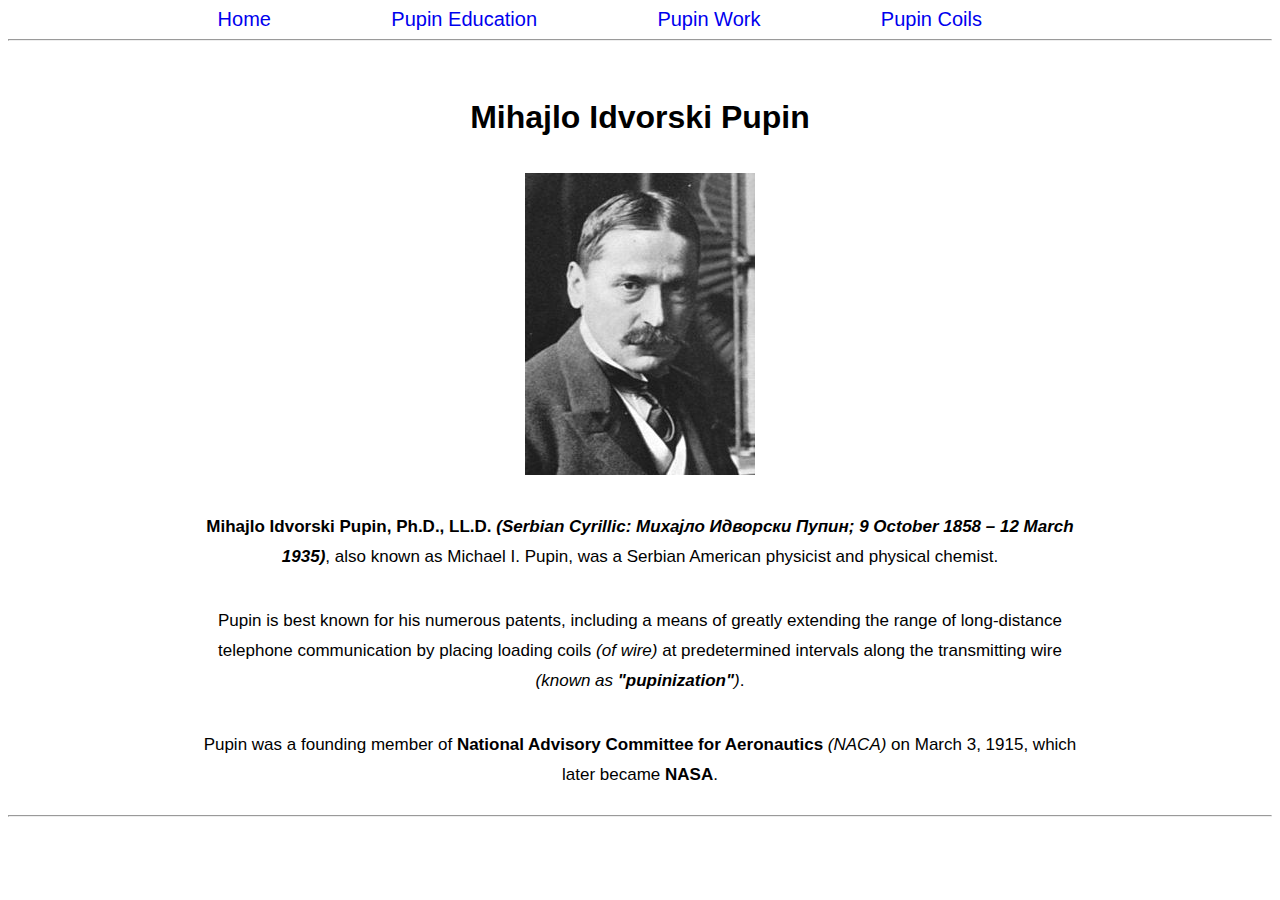
==== index.html @ 1105bfbd "work in progress" ====
<!DOCTYPE html>
<html lang="en">
<head>
    <meta charset="UTF-8">
    <meta name="viewport" content="width=device-width, initial-scale=1.0">
    <meta http-equiv="X-UA-Compatible" content="ie=edge">
    <title>Document</title>
    <link rel="stylesheet" href="./css/index.css">
</head>
<body>
    <ul>
        <li><a href="index.html">Home</a></li>
        <li><a href="./pages/early-life-and-education.html">Pupin Education</a></li>
        <li><a href="./pages/literary-work.html">Pupin Work</a></li>
        <li><a href="./pages/pupin-coils.html">Pupin Coils</a></li>
    </ul>
    <hr>
    <main>
        <h1>Mihajlo Idvorski Pupin</h1>
        <figure>
            <img src="./src/pupin.jpg" alt="Pupin">
        </figure>
        <p>
            <b>Mihajlo Idvorski Pupin, Ph.D., LL.D.</b>
            <i><b>(Serbian Cyrillic: Михајло Идворски Пупин; 9 October 1858 – 12 March 1935)</b></i>, also known as Michael I. Pupin, was a Serbian American physicist and physical chemist. 
        </p>

        <p>
                Pupin is best known for his numerous patents, including a means of greatly extending the range of long-distance telephone communication by placing loading coils
                <i>(of wire) </i>at predetermined intervals along the transmitting wire
                <i>(known as <b>"pupinization"</b>)</i>.

        </p>

        <p>Pupin was a founding member of <b>National Advisory Committee for Aeronautics</b> <i>(NACA)</i> on March 3, 1915, which later became <strong>NASA</strong>.</p>
    </main>

    <hr>
</body>
</html>
---- css/index.css ----
* {
    font-family: sans-serif;
}

main { 
    display: flex;
    justify-content: center;
    align-items: center;
    flex-direction: column;
    text-align: center;
    width: 70%;
    margin: auto;
}

ul {
    list-style: none;
    display: flex;
    width: 70%;
    margin:auto;
}

li {
    margin-right: auto;
}

a {
    font-size: 20px;
    text-decoration: none;
}

a:hover {
    text-decoration: underline;
}

p {
    font-size: 17px;
    line-height: 30px;
}

main h1 {
    margin-top: 50px;
}
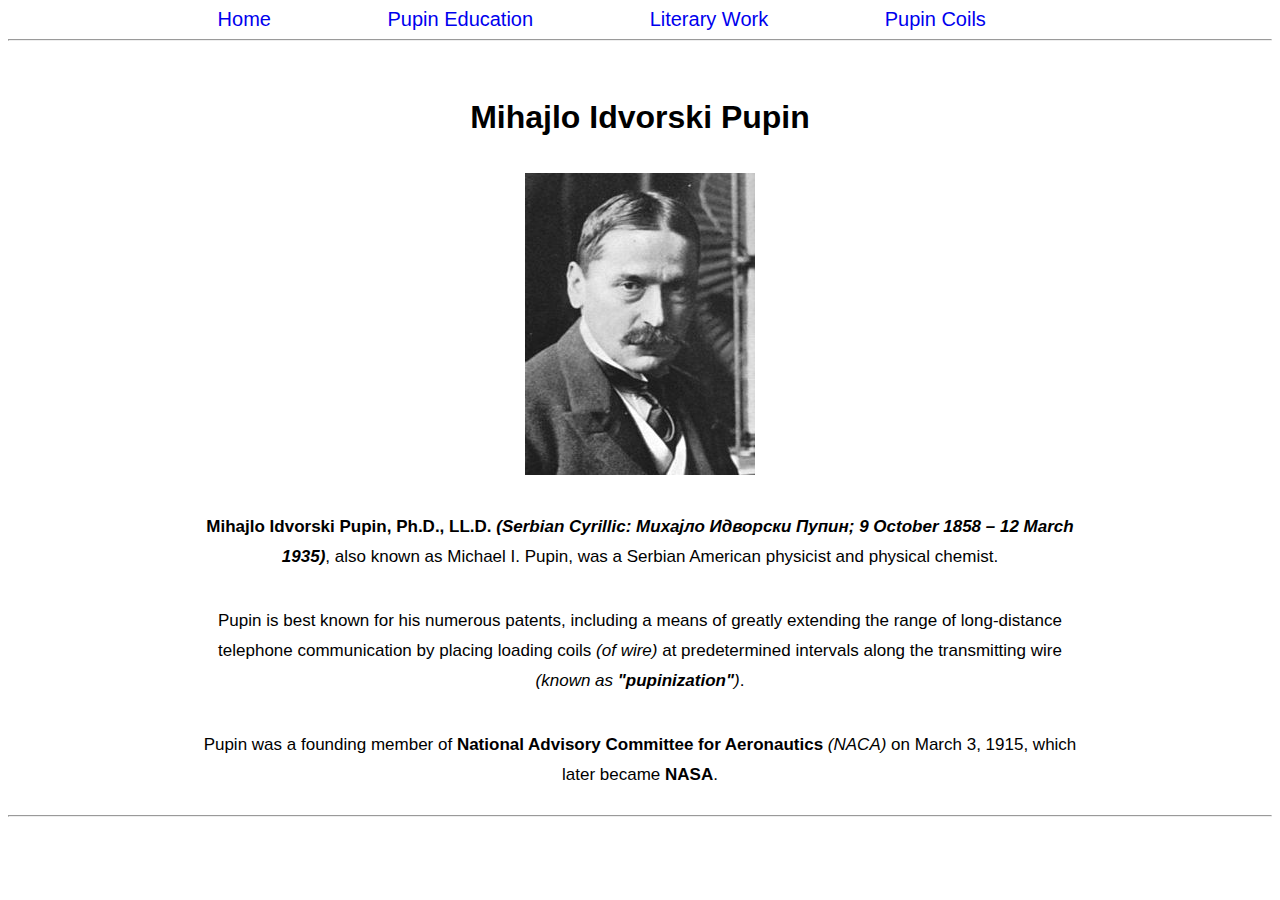
==== commit ceba1a17: "'finish'" ====
--- a/index.html
+++ b/index.html
@@ -4,14 +4,14 @@
     <meta charset="UTF-8">
     <meta name="viewport" content="width=device-width, initial-scale=1.0">
     <meta http-equiv="X-UA-Compatible" content="ie=edge">
-    <title>Document</title>
+    <title>Mihajlo Pupin</title>
     <link rel="stylesheet" href="./css/index.css">
 </head>
 <body>
-    <ul>
+    <ul class="nav">
         <li><a href="index.html">Home</a></li>
         <li><a href="./pages/early-life-and-education.html">Pupin Education</a></li>
-        <li><a href="./pages/literary-work.html">Pupin Work</a></li>
+        <li><a href="./pages/literary-work.html">Literary Work</a></li>
         <li><a href="./pages/pupin-coils.html">Pupin Coils</a></li>
     </ul>
     <hr>
--- a/css/index.css
+++ b/css/index.css
@@ -12,11 +12,12 @@
     margin: auto;
 }
 
-ul {
-    list-style: none;
-    display: flex;
-    width: 70%;
-    margin:auto;
+.header {
+    margin-bottom: 60px;
+}
+
+.header2 {
+    margin-top: 60px;
 }
 
 li {
@@ -39,4 +40,16 @@
 
 main h1 {
     margin-top: 50px;
+}
+
+.nav {
+    list-style: none;
+    display: flex;
+    width: 70%;
+    margin:auto;
+}
+
+.box {
+    text-align: start;
+    line-height: 30px;
 }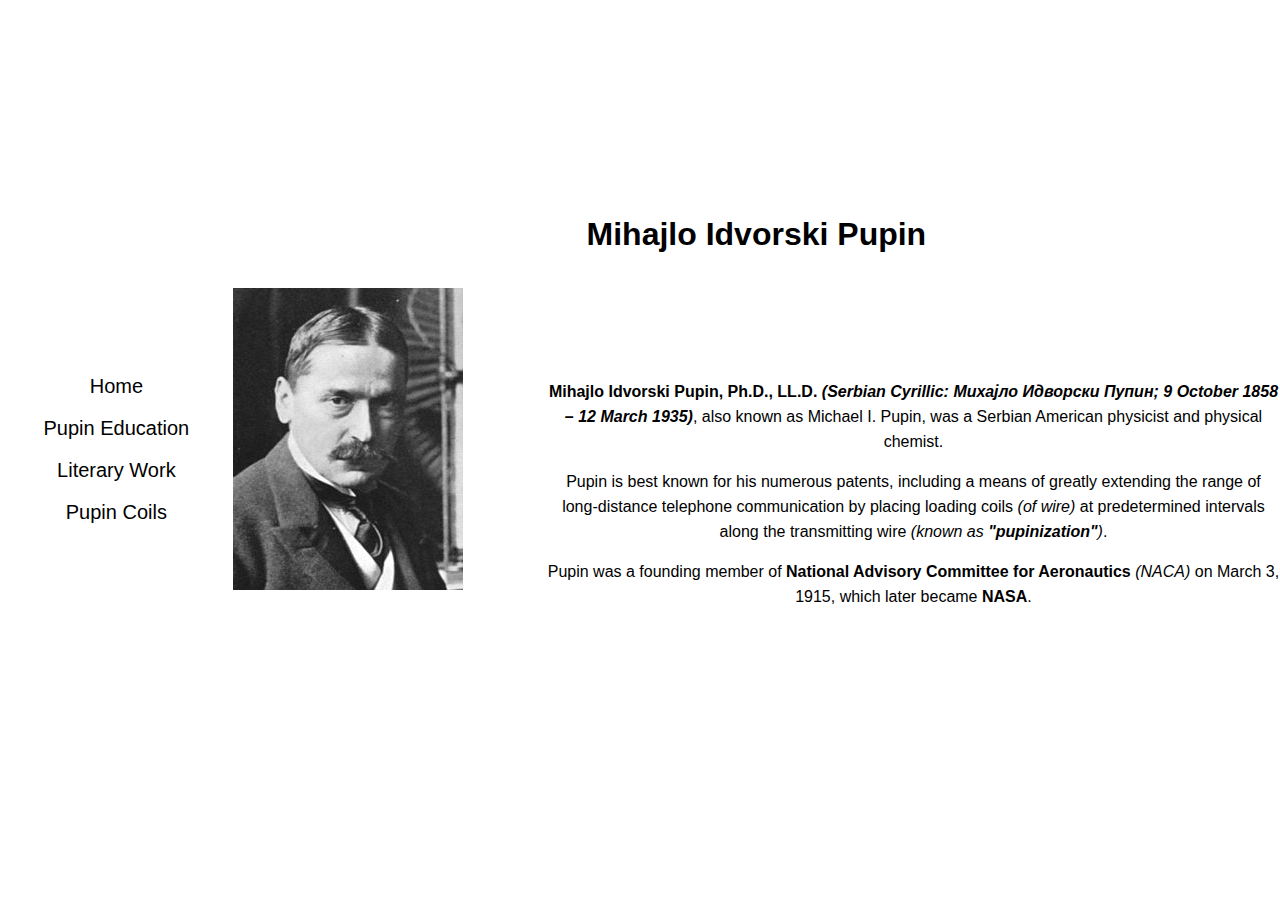
==== commit ef328a11: "ulepsavanje sajta" ====
--- a/index.html
+++ b/index.html
@@ -1,26 +1,35 @@
-<!DOCTYPE html>
+<!doctype html>
 <html lang="en">
 <head>
-    <meta charset="UTF-8">
+	<meta charset="UTF-8">
     <meta name="viewport" content="width=device-width, initial-scale=1.0">
     <meta http-equiv="X-UA-Compatible" content="ie=edge">
-    <title>Mihajlo Pupin</title>
-    <link rel="stylesheet" href="./css/index.css">
+	<title>Mihajlo Pupin</title>
+	<link rel="stylesheet" href="./main.css">
 </head>
+
 <body>
-    <ul class="nav">
-        <li><a href="index.html">Home</a></li>
-        <li><a href="./pages/early-life-and-education.html">Pupin Education</a></li>
-        <li><a href="./pages/literary-work.html">Literary Work</a></li>
-        <li><a href="./pages/pupin-coils.html">Pupin Coils</a></li>
-    </ul>
-    <hr>
-    <main>
-        <h1>Mihajlo Idvorski Pupin</h1>
-        <figure>
-            <img src="./src/pupin.jpg" alt="Pupin">
-        </figure>
-        <p>
+	<main>
+		<header>
+			<ul>
+				<li><a href="./index.html">Home</a></li>
+				<li><a href="./pages/education.html">Pupin Education</a></li>
+				<li><a href="./pages/work.html">Literary Work</a></li>
+				<li><a href="./pages/coils.html">Pupin Coils</a></li>
+			</ul>
+		</header>
+		<aside>
+			<header>
+				<h1>Mihajlo Idvorski Pupin</h1>
+			</header>
+			<article class="article">
+				<figure>
+					<img src="./src/pupin.jpg" alt="Pupin">
+					<figcaption></figcaption>
+				</figure>
+				
+				<div class="text">
+					<p>
             <b>Mihajlo Idvorski Pupin, Ph.D., LL.D.</b>
             <i><b>(Serbian Cyrillic: Михајло Идворски Пупин; 9 October 1858 – 12 March 1935)</b></i>, also known as Michael I. Pupin, was a Serbian American physicist and physical chemist. 
         </p>
@@ -33,8 +42,9 @@
         </p>
 
         <p>Pupin was a founding member of <b>National Advisory Committee for Aeronautics</b> <i>(NACA)</i> on March 3, 1915, which later became <strong>NASA</strong>.</p>
-    </main>
-
-    <hr>
+				</div>
+			</article>
+		</aside>
+	</main>
 </body>
 </html>--- a/main.css
+++ b/main.css
@@ -0,0 +1,109 @@
+* {
+	margin: 0;
+	padding: 0;
+	box-sizing: border-box;
+	font-family: sans-serif;
+}
+
+main {
+	width: 100%;
+	margin: 0 auto;
+	height: 100vh;
+	display: flex;
+	justify-content: space-around;
+	align-items: center;
+}
+
+header {
+	height: 20%;
+	width: 20%;
+}
+
+ul {
+	display: flex;
+	justify-content: center;
+	flex-direction: column;
+	list-style: none;
+	align-items: center;
+	height: 100%;
+	text-align: center;
+	line-height: 40px;
+	width: 100%;
+}
+
+a {
+	color: #000;
+	text-decoration: none;
+	font-size: 20px;
+}
+
+a:hover {
+	text-decoration: underline;
+}
+
+aside {
+	width: 90%;
+	height: 60%;
+}
+
+aside>header {
+	width: 100%;
+	text-align: center;
+	align-items: center;
+}
+
+aside>header>h1 {
+	width: 100%;
+	height: 100%;
+	justify-content: center;
+	align-items: center;
+	display: flex;
+}
+
+.article {
+	display: flex;
+	justify-content: space-between;
+	height: 79%;
+}
+
+.text {
+	width: 70%;
+	text-align: center;
+	display: flex;
+	justify-content: center;
+	align-items: center;
+	flex-direction: column;
+	line-height: 25px;
+}
+
+.text>p {
+	margin-bottom: 15px;
+}
+
+.scroll {
+	overflow: scroll;
+}
+
+.wrapper {
+	height: 100%;
+	width: 90%;
+	margin: 0 auto;
+}
+
+.test {
+	width: 90%;
+	height: 100%;
+}
+
+.table {
+	border: 1px solid #000;
+}
+
+#heading {
+	padding: 10px;
+	background: green;
+}
+
+.even {
+	background: #666;
+}
